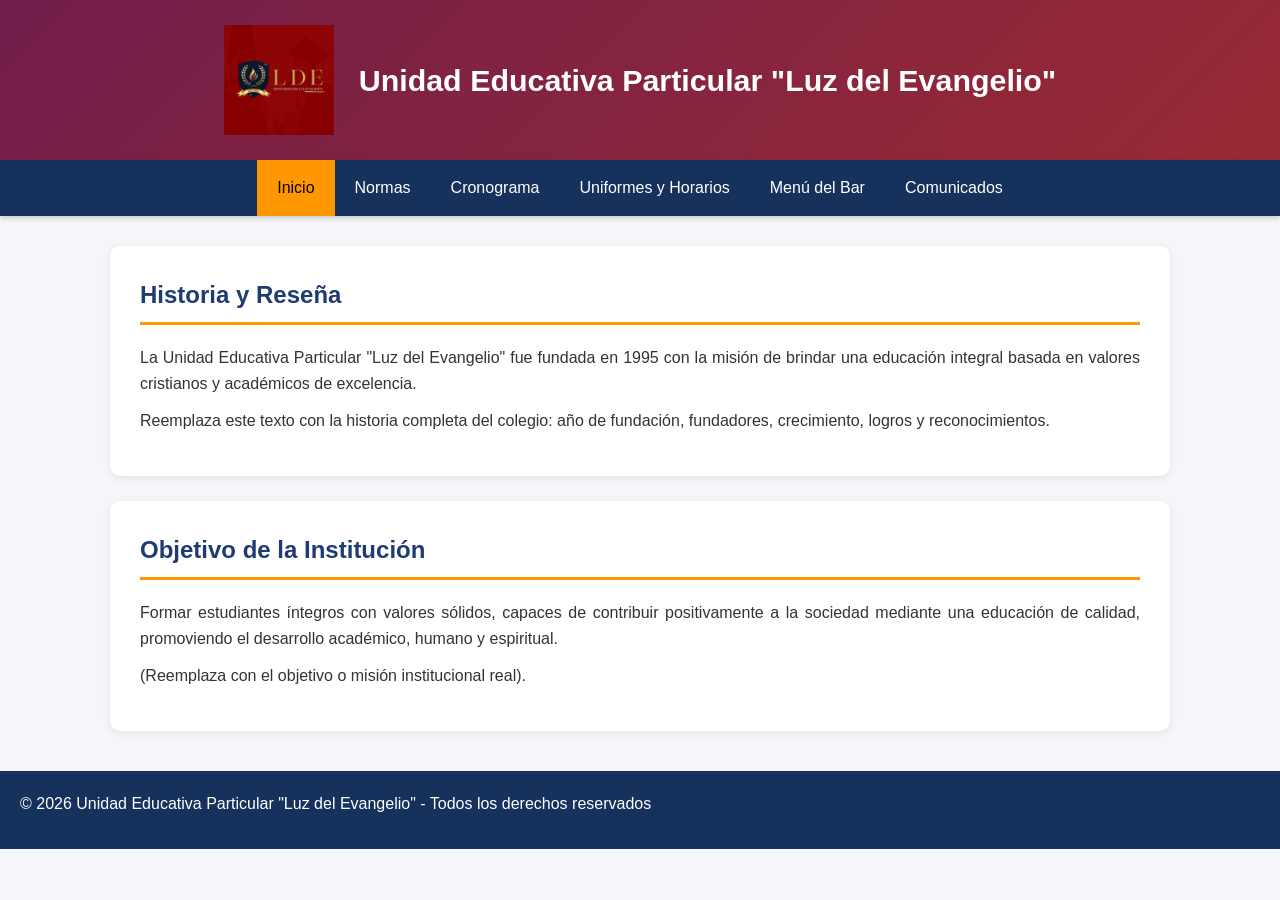
==== web-institucion/index.html @ fc064c3b "Add files via upload" ====
<!DOCTYPE html>
<html lang="es">
<head>
    <meta charset="UTF-8">
    <meta name="viewport" content="width=device-width, initial-scale=1.0">
    <title>Inicio - Unidad Educativa Luz del Evangelio</title>
    <link rel="stylesheet" href="css/estilos.css">
</head>
<body>

    <header>
        <div class="header-contenido">
            <img src="img/logo.png" alt="Logo institucional">
            <h1>Unidad Educativa Particular "Luz del Evangelio"</h1>
        </div>
    </header>

    <nav>
        <a href="index.html" class="activo">Inicio</a>
        <a href="normas.html">Normas</a>
        <a href="cronograma.html">Cronograma</a>
        <a href="uniformes.html">Uniformes y Horarios</a>
        <a href="menu.html">Menú del Bar</a>
        <a href="comunicados.html">Comunicados</a>
    </nav>

    <main>
        <section>
            <h2>Historia y Reseña</h2>
            <p>
                La Unidad Educativa Particular "Luz del Evangelio" fue fundada en 1995
                con la misión de brindar una educación integral basada en valores
                cristianos y académicos de excelencia.
            </p>
            <p>
                Reemplaza este texto con la historia completa del colegio: año de
                fundación, fundadores, crecimiento, logros y reconocimientos.
            </p>
        </section>

        <section>
            <h2>Objetivo de la Institución</h2>
            <p>
                Formar estudiantes íntegros con valores sólidos, capaces de contribuir
                positivamente a la sociedad mediante una educación de calidad,
                promoviendo el desarrollo académico, humano y espiritual.
            </p>
            <p>
                (Reemplaza con el objetivo o misión institucional real).
            </p>
        </section>
    </main>

    <footer>
        <p>&copy; 2026 Unidad Educativa Particular "Luz del Evangelio" - Todos los derechos reservados</p>
    </footer>

</body>
</html>
---- web-institucion/css/estilos.css ----
/* ===== RESET Y BASE ===== */
* {
    margin: 0;
    padding: 0;
    box-sizing: border-box;
}

body {
    font-family: 'Segoe UI', Tahoma, sans-serif;
    background-color: #f4f6f9;
    color: #333;
    line-height: 1.6;
}

/* ===== ENCABEZADO ===== */
header {
    background: linear-gradient(135deg, #721e4b, #982a33);
    color: white;
    padding: 25px 20px;
    box-shadow: 0 2px 10px rgba(0,0,0,0.2);
}

.header-contenido {
    display: flex;
    align-items: center;
    justify-content: center;
    gap: 25px;
    max-width: 1100px;
    margin: 0 auto;
}

header img {
    max-height: 110px;
    width: auto;
}

header h1 {
    font-size: 1.9rem;
    text-align: left;
    margin: 0;
}

@media (max-width: 768px) {
    .header-contenido {
        flex-direction: column;
        gap: 15px;
    }
    header h1 {
        font-size: 1.3rem;
        text-align: center;
    }
}

/* ===== MENÚ DE NAVEGACIÓN ===== */
nav {
    background-color: #16325c;
    display: flex;
    justify-content: center;
    flex-wrap: wrap;
    position: sticky;
    top: 0;
    z-index: 100;
    box-shadow: 0 2px 5px rgba(0,0,0,0.2);
}

nav a {
    color: white;
    padding: 15px 20px;
    text-decoration: none;
    font-weight: 500;
    transition: background 0.3s;
}

nav a:hover {
    background-color: #2a5298;
}

nav a.activo {
    background-color: #ff9800;
    color: #000;
}

/* ===== CONTENIDO ===== */
main {
    max-width: 1100px;
    margin: 30px auto;
    padding: 0 20px;
}

section {
    background: white;
    padding: 30px;
    border-radius: 10px;
    box-shadow: 0 2px 8px rgba(0,0,0,0.08);
    margin-bottom: 25px;
}

h2 {
    color: #1e3c72;
    border-bottom: 3px solid #ff9800;
    padding-bottom: 8px;
    margin-bottom: 20px;
}

p {
    margin-bottom: 12px;
    text-align: justify;
}

ol, ul {
    margin-left: 25px;
    margin-bottom: 15px;
}

ol li, ul li {
    margin-bottom: 8px;
}

/* ===== TABLAS ===== */
table {
    width: 100%;
    border-collapse: collapse;
    margin-top: 15px;
}

th, td {
    padding: 12px;
    border: 1px solid #ddd;
    text-align: left;
}

th {
    background-color: #1e3c72;
    color: white;
    text-transform: uppercase;
    font-size: 0.9rem;
}

tr:nth-child(even) {
    background-color: #f9f9f9;
}

tr:hover {
    background-color: #eaf1fb;
}

/* ===== GALERÍA DE UNIFORMES ===== */
.galeria {
    display: grid;
    grid-template-columns: repeat(auto-fit, minmax(250px, 1fr));
    gap: 20px;
    margin-top: 20px;
}

.galeria .item {
    background: #f9f9f9;
    border-radius: 8px;
    overflow: hidden;
    text-align: center;
    box-shadow: 0 2px 6px rgba(0,0,0,0.1);
}

.galeria img {
    width: 100%;
    height: 300px;
    object-fit: cover;
}

.galeria .item p {
    padding: 12px;
    font-weight: bold;
    color: #1e3c72;
    text-align: center;
}

/* ===== HORARIOS ===== */
.horarios {
    display: grid;
    grid-template-columns: 1fr 1fr;
    gap: 20px;
    margin-top: 20px;
}

.horarios .card {
    background: linear-gradient(135deg, #ff9800, #ff5722);
    color: white;
    padding: 20px;
    border-radius: 10px;
    text-align: center;
}

.horarios .card h3 {
    margin-bottom: 10px;
}

.horarios .card p {
    text-align: center;
    color: white;
}

/* ===== FOOTER ===== */
footer {
    background-color: #16325c;
    color: white;
    text-align: center;
    padding: 20px;
    margin-top: 40px;
}

/* ===== RESPONSIVE ===== */
@media (max-width: 768px) {
    nav a {
        padding: 10px 12px;
        font-size: 0.9rem;
    }
    .horarios {
        grid-template-columns: 1fr;
    }
    header h1 {
        font-size: 1.3rem;
    }
}

/* ===== IMÁGENES GRANDES (cronograma, menú) ===== */
.imagen-contenedor {
    text-align: center;
    margin-top: 20px;
}

.imagen-grande {
    max-width: 100%;
    width: 100%;
    height: auto;
    border-radius: 10px;
    box-shadow: 0 4px 15px rgba(0,0,0,0.15);
    cursor: pointer;
    transition: transform 0.3s ease;
}

.imagen-grande:hover {
    transform: scale(1.02);
}

.hint {
    margin-top: 12px;
    font-size: 0.9rem;
    color: #666;
    font-style: italic;
    text-align: center;
}

.semana-texto {
    text-align: center;
    font-size: 1.1rem;
    color: #1e3c72;
    margin-bottom: 15px;
}

/* ===== GALERÍA DE COMUNICADOS ===== */
.galeria-comunicados {
    display: grid;
    grid-template-columns: repeat(auto-fit, minmax(300px, 1fr));
    gap: 20px;
    margin-top: 20px;
}

.galeria-comunicados .comunicado {
    background: #f9f9f9;
    border-radius: 10px;
    overflow: hidden;
    box-shadow: 0 2px 8px rgba(0,0,0,0.1);
    cursor: pointer;
    transition: transform 0.3s ease;
}

.galeria-comunicados .comunicado:hover {
    transform: translateY(-5px);
    box-shadow: 0 6px 15px rgba(0,0,0,0.2);
}

.galeria-comunicados .comunicado img {
    width: 100%;
    height: auto;
    display: block;
}
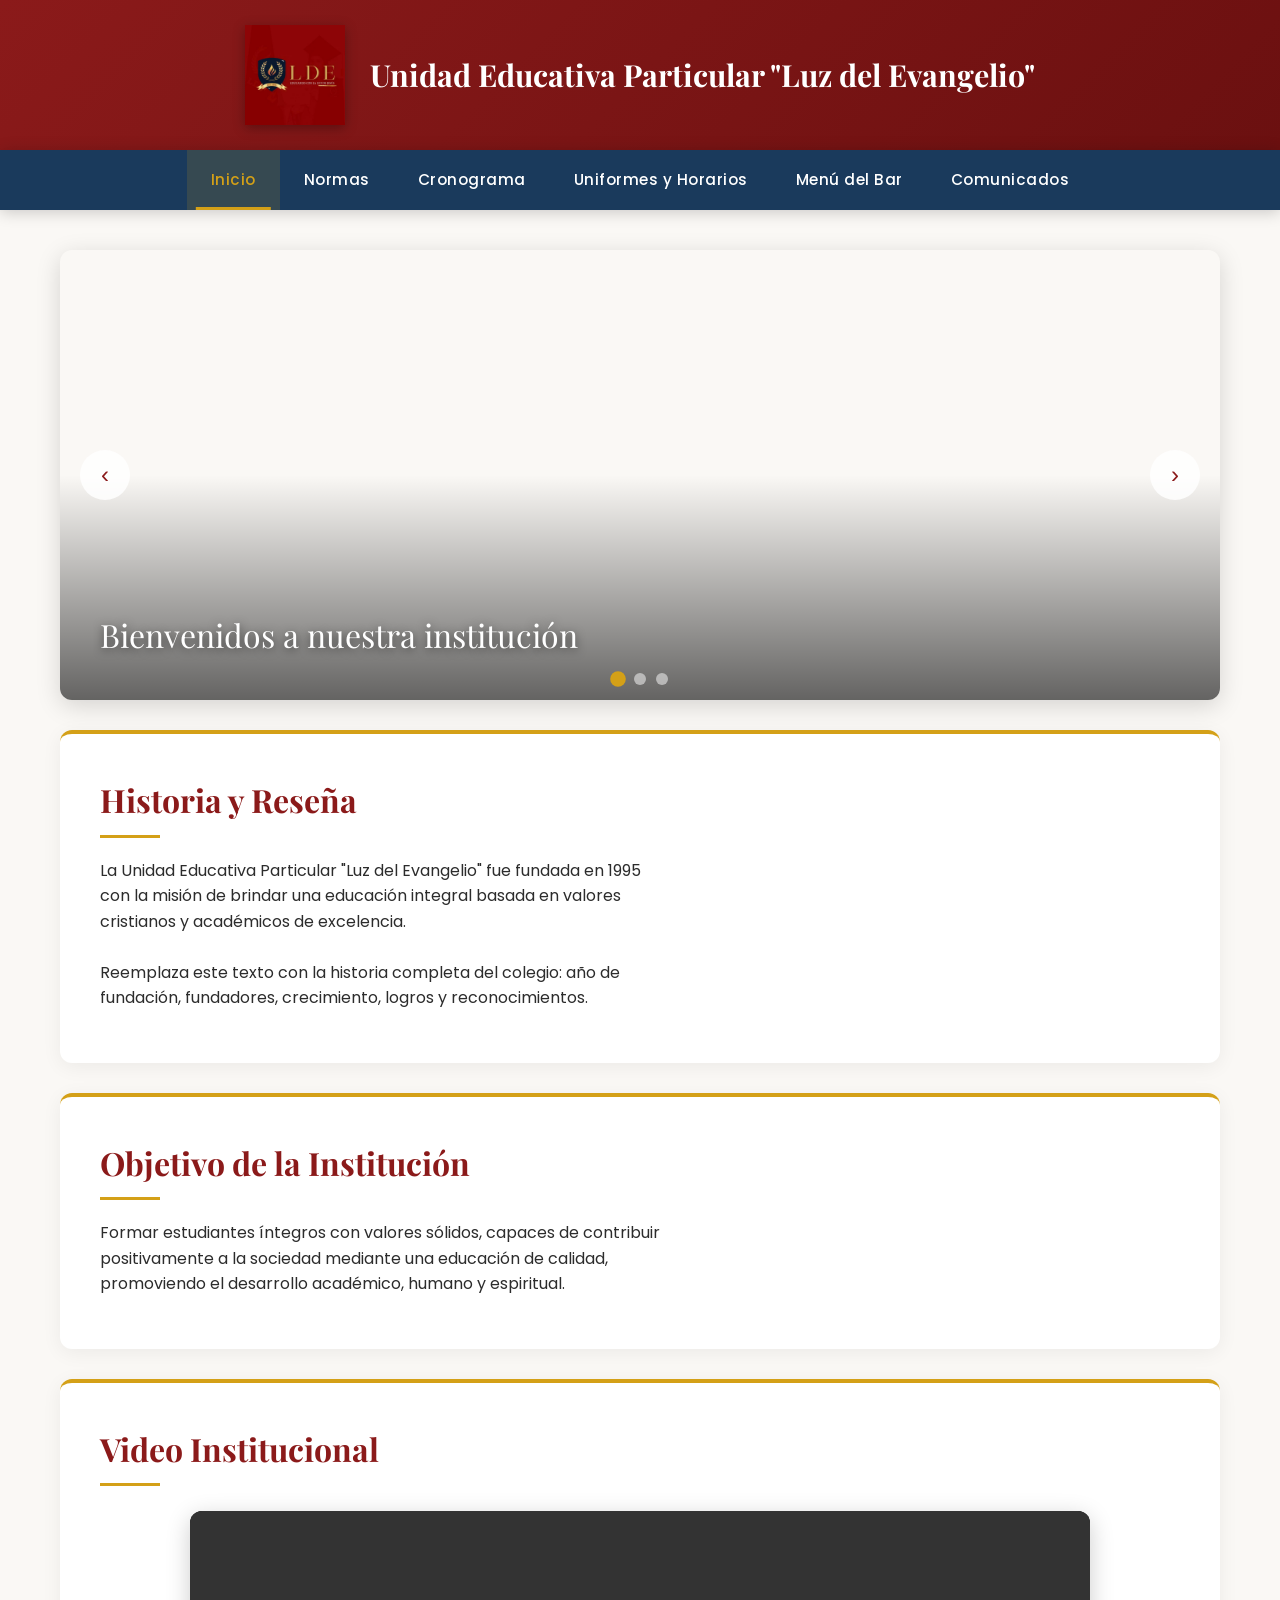
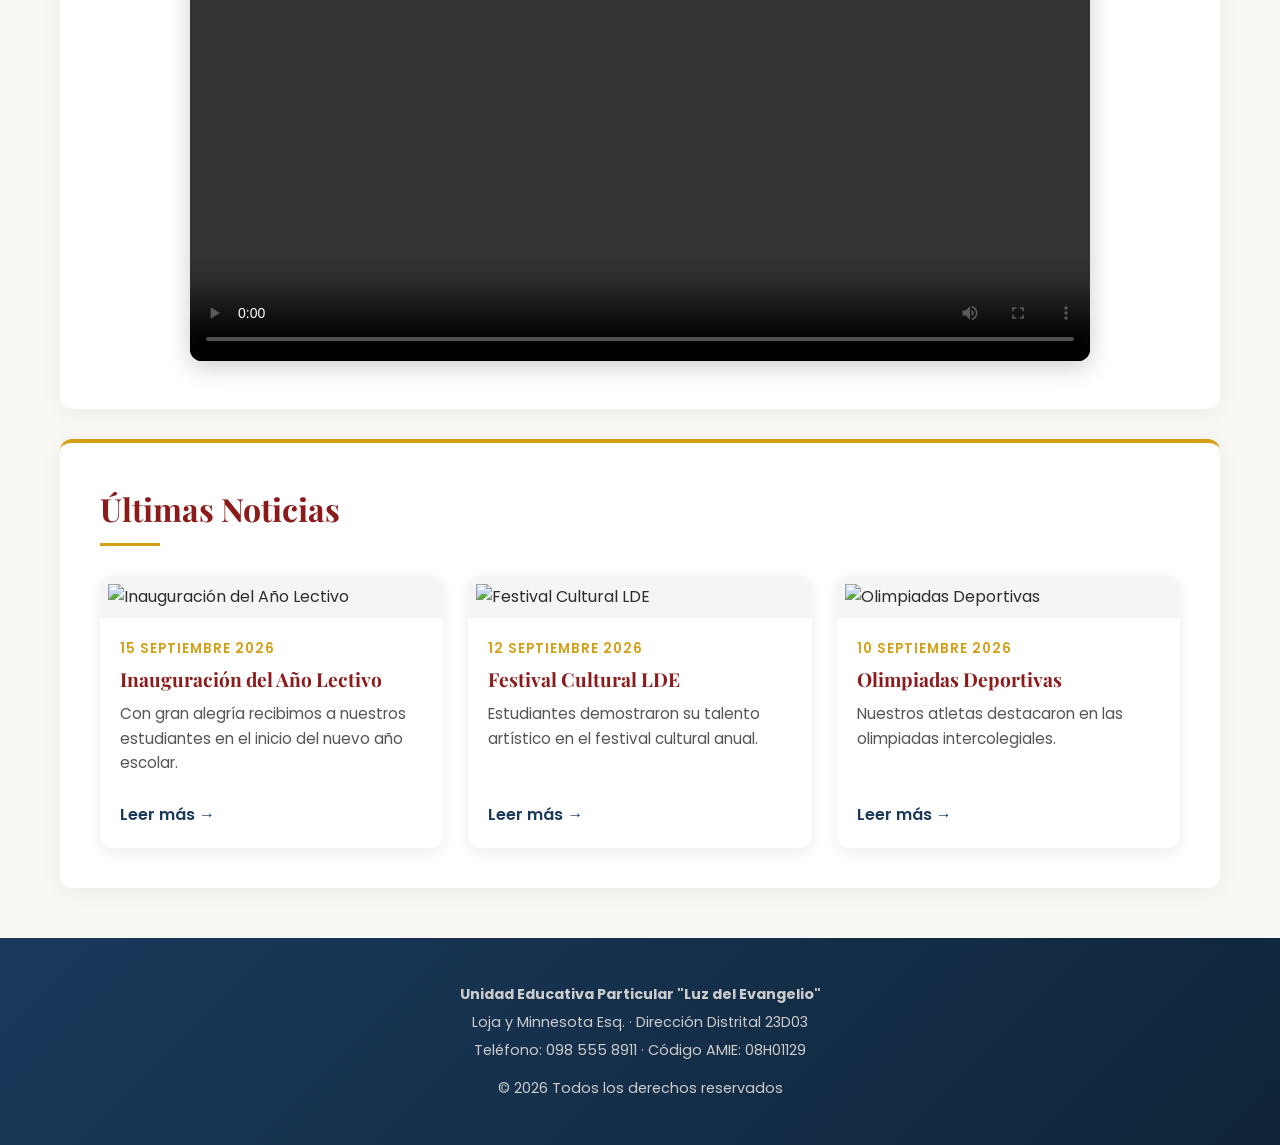
==== commit c5dee42f: "Rediseño completo + Inicio y Normas editables" ====
--- a/web-institucion/index.html
+++ b/web-institucion/index.html
@@ -5,6 +5,9 @@
     <meta name="viewport" content="width=device-width, initial-scale=1.0">
     <title>Inicio - Unidad Educativa Luz del Evangelio</title>
     <link rel="stylesheet" href="css/estilos.css">
+    <link rel="preconnect" href="https://fonts.googleapis.com">
+    <link rel="preconnect" href="https://fonts.gstatic.com" crossorigin>
+    <link href="https://fonts.googleapis.com/css2?family=Poppins:wght@300;400;500;600;700&family=Playfair+Display:wght@500;600;700&display=swap" rel="stylesheet">
 </head>
 <body>
 
@@ -25,35 +28,54 @@
     </nav>
 
     <main>
+        <div class="carrusel">
+            <div class="carrusel-slides" id="carruselSlides"></div>
+            <button class="carrusel-btn prev" onclick="moverCarrusel(-1)">‹</button>
+            <button class="carrusel-btn next" onclick="moverCarrusel(1)">›</button>
+            <div class="carrusel-puntos" id="carruselPuntos"></div>
+        </div>
+
         <section>
-            <h2>Historia y Reseña</h2>
-            <p>
-                La Unidad Educativa Particular "Luz del Evangelio" fue fundada en 1995
-                con la misión de brindar una educación integral basada en valores
-                cristianos y académicos de excelencia.
-            </p>
-            <p>
-                Reemplaza este texto con la historia completa del colegio: año de
-                fundación, fundadores, crecimiento, logros y reconocimientos.
-            </p>
+            <h2 id="historiaTitulo">Historia y Reseña</h2>
+            <p id="historia">Cargando...</p>
         </section>
 
         <section>
-            <h2>Objetivo de la Institución</h2>
-            <p>
-                Formar estudiantes íntegros con valores sólidos, capaces de contribuir
-                positivamente a la sociedad mediante una educación de calidad,
-                promoviendo el desarrollo académico, humano y espiritual.
-            </p>
-            <p>
-                (Reemplaza con el objetivo o misión institucional real).
-            </p>
+            <h2 id="objetivoTitulo">Objetivo de la Institución</h2>
+            <p id="objetivo">Cargando...</p>
+        </section>
+
+        <section id="seccionVideo">
+            <h2 id="videoTitulo">Video Institucional</h2>
+            <div id="videoContenedor" class="video-contenedor"></div>
+        </section>
+
+        <section>
+            <h2>Últimas Noticias</h2>
+            <div class="noticias-grid" id="noticiasGrid"></div>
         </section>
     </main>
 
+    <!-- MODAL DE NOTICIAS -->
+    <div id="modalNoticia" class="modal-noticia" onclick="cerrarNoticia()">
+        <div class="modal-contenido" onclick="event.stopPropagation()">
+            <button class="modal-cerrar" onclick="cerrarNoticia()">×</button>
+            <img id="modalImg" src="" alt="Noticia">
+            <div class="modal-info">
+                <span id="modalFecha" class="modal-fecha"></span>
+                <h3 id="modalTitulo"></h3>
+                <p id="modalDescripcion"></p>
+            </div>
+        </div>
+    </div>
+
     <footer>
-        <p>&copy; 2026 Unidad Educativa Particular "Luz del Evangelio" - Todos los derechos reservados</p>
+        <p><strong>Unidad Educativa Particular "Luz del Evangelio"</strong></p>
+        <p>Loja y Minnesota Esq. · Dirección Distrital 23D03</p>
+        <p>Teléfono: 098 555 8911 · Código AMIE: 08H01129</p>
+        <p style="margin-top: 15px;">&copy; 2026 Todos los derechos reservados</p>
     </footer>
 
+    <script src="js/inicio.js"></script>
 </body>
 </html>
--- a/web-institucion/css/estilos.css
+++ b/web-institucion/css/estilos.css
@@ -5,19 +5,68 @@
     box-sizing: border-box;
 }
 
+html {
+    scroll-behavior: smooth;
+}
+
 body {
-    font-family: 'Segoe UI', Tahoma, sans-serif;
-    background-color: #f4f6f9;
-    color: #333;
+    font-family: 'Poppins', 'Segoe UI', Tahoma, sans-serif;
+    background-color: #FAF8F5;
+    color: #2c2c2c;
     line-height: 1.6;
+    font-size: 16px;
+}
+
+/* Tipografía */
+h1, h2, h3 {
+    font-family: 'Playfair Display', Georgia, serif;
+    font-weight: 700;
+    color: #8B1A1A;
+}
+
+h2 {
+    font-size: 2rem;
+    margin-bottom: 20px;
+    position: relative;
+    padding-bottom: 12px;
+}
+
+h2::after {
+    content: '';
+    position: absolute;
+    bottom: 0;
+    left: 0;
+    width: 60px;
+    height: 3px;
+    background: #D4A017;
+}
+
+h3 {
+    font-size: 1.3rem;
+    color: #1a3a5c;
+    margin-bottom: 10px;
+}
+
+p {
+    margin-bottom: 12px;
+    text-align: justify;
+}
+
+ol, ul {
+    margin-left: 25px;
+    margin-bottom: 15px;
+}
+
+ol li, ul li {
+    margin-bottom: 10px;
 }
 
 /* ===== ENCABEZADO ===== */
 header {
-    background: linear-gradient(135deg, #721e4b, #982a33);
+    background: linear-gradient(135deg, #8B1A1A, #6B1010);
     color: white;
     padding: 25px 20px;
-    box-shadow: 0 2px 10px rgba(0,0,0,0.2);
+    box-shadow: 0 4px 15px rgba(0,0,0,0.15);
 }
 
 .header-contenido {
@@ -25,139 +74,300 @@
     align-items: center;
     justify-content: center;
     gap: 25px;
-    max-width: 1100px;
+    max-width: 1200px;
     margin: 0 auto;
 }
 
 header img {
-    max-height: 110px;
+    max-height: 100px;
     width: auto;
+    filter: drop-shadow(0 3px 6px rgba(0,0,0,0.3));
 }
 
 header h1 {
     font-size: 1.9rem;
+    color: white;
     text-align: left;
     margin: 0;
-}
-
-@media (max-width: 768px) {
-    .header-contenido {
-        flex-direction: column;
-        gap: 15px;
-    }
-    header h1 {
-        font-size: 1.3rem;
-        text-align: center;
-    }
-}
-
-/* ===== MENÚ DE NAVEGACIÓN ===== */
+    font-family: 'Playfair Display', serif;
+}
+
+/* ===== NAVEGACIÓN ===== */
 nav {
-    background-color: #16325c;
+    background-color: #1a3a5c;
     display: flex;
     justify-content: center;
     flex-wrap: wrap;
     position: sticky;
     top: 0;
     z-index: 100;
-    box-shadow: 0 2px 5px rgba(0,0,0,0.2);
+    box-shadow: 0 2px 15px rgba(0,0,0,0.2);
 }
 
 nav a {
     color: white;
-    padding: 15px 20px;
+    padding: 18px 24px;
     text-decoration: none;
     font-weight: 500;
-    transition: background 0.3s;
+    font-size: 0.95rem;
+    letter-spacing: 0.5px;
+    transition: all 0.3s ease;
+    position: relative;
+}
+
+nav a::after {
+    content: '';
+    position: absolute;
+    bottom: 0;
+    left: 50%;
+    width: 0;
+    height: 3px;
+    background: #D4A017;
+    transition: all 0.3s ease;
+    transform: translateX(-50%);
 }
 
 nav a:hover {
-    background-color: #2a5298;
+    background-color: rgba(255,255,255,0.08);
+    color: #D4A017;
+}
+
+nav a:hover::after {
+    width: 80%;
 }
 
 nav a.activo {
-    background-color: #ff9800;
-    color: #000;
+    background-color: rgba(212, 160, 23, 0.15);
+    color: #D4A017;
+}
+
+nav a.activo::after {
+    width: 80%;
 }
 
 /* ===== CONTENIDO ===== */
 main {
-    max-width: 1100px;
-    margin: 30px auto;
+    max-width: 1200px;
+    margin: 40px auto;
     padding: 0 20px;
 }
 
 section {
     background: white;
-    padding: 30px;
-    border-radius: 10px;
-    box-shadow: 0 2px 8px rgba(0,0,0,0.08);
-    margin-bottom: 25px;
-}
-
-h2 {
-    color: #1e3c72;
-    border-bottom: 3px solid #ff9800;
-    padding-bottom: 8px;
-    margin-bottom: 20px;
-}
-
-p {
-    margin-bottom: 12px;
-    text-align: justify;
-}
-
-ol, ul {
-    margin-left: 25px;
-    margin-bottom: 15px;
-}
-
-ol li, ul li {
+    padding: 40px;
+    border-radius: 12px;
+    box-shadow: 0 4px 20px rgba(0,0,0,0.06);
+    margin-bottom: 30px;
+    border-top: 4px solid #D4A017;
+}
+
+/* ===== CARRUSEL ===== */
+.carrusel {
+    position: relative;
+    width: 100%;
+    height: 450px;
+    overflow: hidden;
+    border-radius: 12px;
+    margin-bottom: 30px;
+    box-shadow: 0 6px 25px rgba(0,0,0,0.15);
+}
+
+.carrusel-slides {
+    display: flex;
+    transition: transform 0.6s ease;
+    height: 100%;
+}
+
+.carrusel-slide {
+    min-width: 100%;
+    height: 100%;
+    background-size: cover;
+    background-position: center;
+    position: relative;
+}
+
+.carrusel-slide::after {
+    content: '';
+    position: absolute;
+    inset: 0;
+    background: linear-gradient(to top, rgba(0,0,0,0.6), transparent 50%);
+}
+
+.carrusel-titulo {
+    position: absolute;
+    bottom: 40px;
+    left: 40px;
+    right: 40px;
+    color: white;
+    z-index: 2;
+    font-size: 2rem;
+    font-family: 'Playfair Display', serif;
+    text-shadow: 0 2px 10px rgba(0,0,0,0.6);
+}
+
+.carrusel-btn {
+    position: absolute;
+    top: 50%;
+    transform: translateY(-50%);
+    background: rgba(255,255,255,0.85);
+    border: none;
+    width: 50px;
+    height: 50px;
+    border-radius: 50%;
+    font-size: 1.5rem;
+    cursor: pointer;
+    z-index: 3;
+    transition: all 0.3s;
+    color: #8B1A1A;
+}
+
+.carrusel-btn:hover {
+    background: white;
+    transform: translateY(-50%) scale(1.1);
+}
+
+.carrusel-btn.prev { left: 20px; }
+.carrusel-btn.next { right: 20px; }
+
+.carrusel-puntos {
+    position: absolute;
+    bottom: 15px;
+    left: 50%;
+    transform: translateX(-50%);
+    display: flex;
+    gap: 10px;
+    z-index: 3;
+}
+
+.carrusel-punto {
+    width: 12px;
+    height: 12px;
+    border-radius: 50%;
+    background: rgba(255,255,255,0.5);
+    cursor: pointer;
+    transition: all 0.3s;
+}
+
+.carrusel-punto.activo {
+    background: #D4A017;
+    transform: scale(1.3);
+}
+
+/* ===== VIDEO INSTITUCIONAL ===== */
+.video-contenedor {
+    text-align: center;
+    margin-top: 25px;
+}
+
+.video-institucional {
+    width: 100%;
+    max-width: 900px;
+    height: auto;
+    border-radius: 12px;
+    box-shadow: 0 6px 25px rgba(0,0,0,0.2);
+    background: #000;
+}
+
+/* ===== TARJETAS DE NOTICIAS ===== */
+.noticias-grid {
+    display: grid;
+    grid-template-columns: repeat(auto-fill, minmax(320px, 1fr));
+    gap: 25px;
+    margin-top: 30px;
+    align-items: stretch;
+}
+
+.noticia-card {
+    background: white;
+    border-radius: 12px;
+    overflow: hidden;
+    box-shadow: 0 4px 15px rgba(0,0,0,0.08);
+    transition: all 0.3s ease;
+    cursor: pointer;
+    display: flex;
+    flex-direction: column;
+    height: 100%;
+}
+
+.noticia-card:hover {
+    transform: translateY(-8px);
+    box-shadow: 0 12px 30px rgba(0,0,0,0.15);
+}
+
+.noticia-card img {
+    width: 100%;
+    max-height: 320px;
+    object-fit: contain;
+    display: block;
+    background: #f5f5f5;
+    padding: 8px;
+}
+
+.noticia-card .noticia-contenido {
+    padding: 20px;
+    flex: 1;
+    display: flex;
+    flex-direction: column;
+}
+
+.noticia-card h3 {
+    color: #8B1A1A;
+    font-size: 1.2rem;
+    margin-bottom: 10px;
+    line-height: 1.3;
+}
+
+.noticia-card p {
+    color: #555;
+    font-size: 0.95rem;
+    text-align: left;
+    flex: 1;
+}
+
+.noticia-card .fecha {
+    color: #D4A017;
+    font-size: 0.85rem;
+    font-weight: 600;
+    text-transform: uppercase;
+    letter-spacing: 1px;
     margin-bottom: 8px;
 }
 
-/* ===== TABLAS ===== */
-table {
-    width: 100%;
-    border-collapse: collapse;
+.noticia-card .leer-mas {
+    color: #1a3a5c;
+    font-weight: 600;
     margin-top: 15px;
-}
-
-th, td {
-    padding: 12px;
-    border: 1px solid #ddd;
-    text-align: left;
-}
-
-th {
-    background-color: #1e3c72;
-    color: white;
-    text-transform: uppercase;
-    font-size: 0.9rem;
-}
-
-tr:nth-child(even) {
-    background-color: #f9f9f9;
-}
-
-tr:hover {
-    background-color: #eaf1fb;
-}
-
-/* ===== GALERÍA DE UNIFORMES ===== */
+    display: inline-flex;
+    align-items: center;
+    gap: 5px;
+    transition: all 0.3s;
+}
+
+.noticia-card:hover .leer-mas {
+    color: #D4A017;
+    gap: 10px;
+}
+
+/* ===== GALERÍA UNIFORMES ===== */
 .galeria {
     display: grid;
     grid-template-columns: repeat(auto-fit, minmax(250px, 1fr));
-    gap: 20px;
+    gap: 25px;
     margin-top: 20px;
 }
 
 .galeria .item {
-    background: #f9f9f9;
-    border-radius: 8px;
+    background: white;
+    border-radius: 12px;
     overflow: hidden;
     text-align: center;
-    box-shadow: 0 2px 6px rgba(0,0,0,0.1);
+    box-shadow: 0 4px 15px rgba(0,0,0,0.08);
+    transition: all 0.3s;
+}
+
+.galeria .item:hover {
+    transform: scale(1.03);
+    box-shadow: 0 8px 25px rgba(0,0,0,0.15);
 }
 
 .galeria img {
@@ -167,84 +377,72 @@
 }
 
 .galeria .item p {
-    padding: 12px;
-    font-weight: bold;
-    color: #1e3c72;
-    text-align: center;
+    padding: 15px;
+    font-weight: 600;
+    color: #8B1A1A;
+    text-align: center;
+    font-size: 1.05rem;
 }
 
 /* ===== HORARIOS ===== */
 .horarios {
     display: grid;
     grid-template-columns: 1fr 1fr;
-    gap: 20px;
-    margin-top: 20px;
+    gap: 25px;
+    margin-top: 25px;
 }
 
 .horarios .card {
-    background: linear-gradient(135deg, #ff9800, #ff5722);
-    color: white;
-    padding: 20px;
-    border-radius: 10px;
-    text-align: center;
+    background: linear-gradient(135deg, #1a3a5c, #0f2438);
+    color: white;
+    padding: 30px;
+    border-radius: 12px;
+    text-align: center;
+    box-shadow: 0 6px 20px rgba(0,0,0,0.15);
+    transition: all 0.3s;
+}
+
+.horarios .card:hover {
+    transform: translateY(-5px);
 }
 
 .horarios .card h3 {
-    margin-bottom: 10px;
+    margin-bottom: 15px;
+    color: #D4A017;
+    font-size: 1.4rem;
 }
 
 .horarios .card p {
     text-align: center;
     color: white;
-}
-
-/* ===== FOOTER ===== */
-footer {
-    background-color: #16325c;
-    color: white;
-    text-align: center;
-    padding: 20px;
-    margin-top: 40px;
-}
-
-/* ===== RESPONSIVE ===== */
-@media (max-width: 768px) {
-    nav a {
-        padding: 10px 12px;
-        font-size: 0.9rem;
-    }
-    .horarios {
-        grid-template-columns: 1fr;
-    }
-    header h1 {
-        font-size: 1.3rem;
-    }
-}
-
-/* ===== IMÁGENES GRANDES (cronograma, menú) ===== */
+    font-size: 1.05rem;
+    margin: 8px 0;
+}
+
+/* ===== IMÁGENES GRANDES ===== */
 .imagen-contenedor {
     text-align: center;
-    margin-top: 20px;
+    margin-top: 25px;
 }
 
 .imagen-grande {
     max-width: 100%;
     width: 100%;
     height: auto;
-    border-radius: 10px;
-    box-shadow: 0 4px 15px rgba(0,0,0,0.15);
+    border-radius: 12px;
+    box-shadow: 0 6px 20px rgba(0,0,0,0.15);
     cursor: pointer;
     transition: transform 0.3s ease;
 }
 
 .imagen-grande:hover {
-    transform: scale(1.02);
+    transform: scale(1.01);
 }
 
 .hint {
-    margin-top: 12px;
+    margin-top: 15px;
     font-size: 0.9rem;
-    color: #666;
+    color: #888;
     font-style: italic;
     text-align: center;
 }
@@ -252,34 +450,237 @@
 .semana-texto {
     text-align: center;
     font-size: 1.1rem;
-    color: #1e3c72;
+    color: #1a3a5c;
     margin-bottom: 15px;
-}
-
-/* ===== GALERÍA DE COMUNICADOS ===== */
-.galeria-comunicados {
-    display: grid;
-    grid-template-columns: repeat(auto-fit, minmax(300px, 1fr));
+    font-weight: 600;
+}
+
+/* ===== FOOTER ===== */
+footer {
+    background: linear-gradient(135deg, #1a3a5c, #0f2438);
+    color: white;
+    text-align: center;
+    padding: 40px 20px;
+    margin-top: 50px;
+}
+
+footer p {
+    text-align: center;
+    margin: 5px 0;
+    color: #ccc;
+    font-size: 0.9rem;
+}
+
+footer .redes {
+    margin-top: 20px;
+    display: flex;
+    justify-content: center;
     gap: 20px;
-    margin-top: 20px;
-}
-
-.galeria-comunicados .comunicado {
-    background: #f9f9f9;
-    border-radius: 10px;
-    overflow: hidden;
-    box-shadow: 0 2px 8px rgba(0,0,0,0.1);
+}
+
+footer .redes a {
+    color: #D4A017;
+    font-size: 1.5rem;
+    text-decoration: none;
+    transition: all 0.3s;
+}
+
+footer .redes a:hover {
+    transform: scale(1.2);
+}
+
+/* ===== RESPONSIVE ===== */
+@media (max-width: 768px) {
+    header h1 {
+        font-size: 1.2rem;
+    }
+    
+    header img {
+        max-height: 70px;
+    }
+    
+    .header-contenido {
+        flex-direction: column;
+        gap: 15px;
+        text-align: center;
+    }
+    
+    header h1 {
+        text-align: center;
+    }
+    
+    nav a {
+        padding: 12px 15px;
+        font-size: 0.85rem;
+    }
+    
+    section {
+        padding: 25px 20px;
+    }
+    
+    h2 {
+        font-size: 1.5rem;
+    }
+    
+    .carrusel {
+        height: 250px;
+    }
+    
+    .carrusel-titulo {
+        font-size: 1.2rem;
+        bottom: 25px;
+        left: 20px;
+        right: 20px;
+    }
+    
+    .horarios {
+        grid-template-columns: 1fr;
+    }
+    
+    .noticias-grid {
+        grid-template-columns: 1fr;
+    }
+    
+    .noticia-card img {
+        max-height: 250px;
+    }
+}
+/* ===== MODAL DE NOTICIAS ===== */
+.modal-noticia {
+    display: none;
+    position: fixed;
+    inset: 0;
+    background: rgba(0, 0, 0, 0.85);
+    z-index: 1000;
+    justify-content: center;
+    align-items: center;
+    padding: 20px;
+    animation: fadeIn 0.3s ease;
+}
+
+.modal-noticia.activo {
+    display: flex;
+}
+
+@keyframes fadeIn {
+    from { opacity: 0; }
+    to { opacity: 1; }
+}
+
+.modal-contenido {
+    background: white;
+    border-radius: 15px;
+    max-width: 900px;
+    width: 100%;
+    max-height: 90vh;
+    overflow-y: auto;
+    position: relative;
+    box-shadow: 0 20px 60px rgba(0,0,0,0.5);
+    animation: slideUp 0.4s ease;
+}
+
+@keyframes slideUp {
+    from {
+        transform: translateY(50px);
+        opacity: 0;
+    }
+    to {
+        transform: translateY(0);
+        opacity: 1;
+    }
+}
+
+.modal-cerrar {
+    position: absolute;
+    top: 15px;
+    right: 15px;
+    background: rgba(255,255,255,0.95);
+    border: none;
+    width: 45px;
+    height: 45px;
+    border-radius: 50%;
+    font-size: 1.8rem;
     cursor: pointer;
-    transition: transform 0.3s ease;
-}
-
-.galeria-comunicados .comunicado:hover {
-    transform: translateY(-5px);
-    box-shadow: 0 6px 15px rgba(0,0,0,0.2);
-}
-
-.galeria-comunicados .comunicado img {
+    z-index: 10;
+    color: #8B1A1A;
+    transition: all 0.3s;
+    box-shadow: 0 2px 10px rgba(0,0,0,0.2);
+    display: flex;
+    align-items: center;
+    justify-content: center;
+    line-height: 1;
+    padding-bottom: 3px;
+}
+
+.modal-cerrar:hover {
+    background: #8B1A1A;
+    color: white;
+    transform: rotate(90deg);
+}
+
+#modalImg {
     width: 100%;
     height: auto;
+    max-height: 60vh;
+    object-fit: contain;
     display: block;
+    background: #f5f5f5;
+}
+
+.modal-info {
+    padding: 30px;
+}
+
+.modal-fecha {
+    color: #D4A017;
+    font-size: 0.85rem;
+    font-weight: 600;
+    text-transform: uppercase;
+    letter-spacing: 1px;
+    display: block;
+    margin-bottom: 10px;
+}
+
+.modal-info h3 {
+    color: #8B1A1A;
+    font-size: 1.6rem;
+    margin-bottom: 15px;
+    font-family: 'Playfair Display', serif;
+}
+
+.modal-info p {
+    color: #333;
+    font-size: 1.05rem;
+    line-height: 1.7;
+    text-align: justify;
+}
+
+/* Cursor pointer en las tarjetas */
+.noticia-card {
+    cursor: pointer;
+}
+
+/* Responsive del modal */
+@media (max-width: 768px) {
+    .modal-contenido {
+        max-height: 95vh;
+    }
+    
+    #modalImg {
+        max-height: 40vh;
+    }
+    
+    .modal-info {
+        padding: 20px;
+    }
+    
+    .modal-info h3 {
+        font-size: 1.3rem;
+    }
+    
+    .modal-cerrar {
+        width: 38px;
+        height: 38px;
+        font-size: 1.5rem;
+    }
 }
